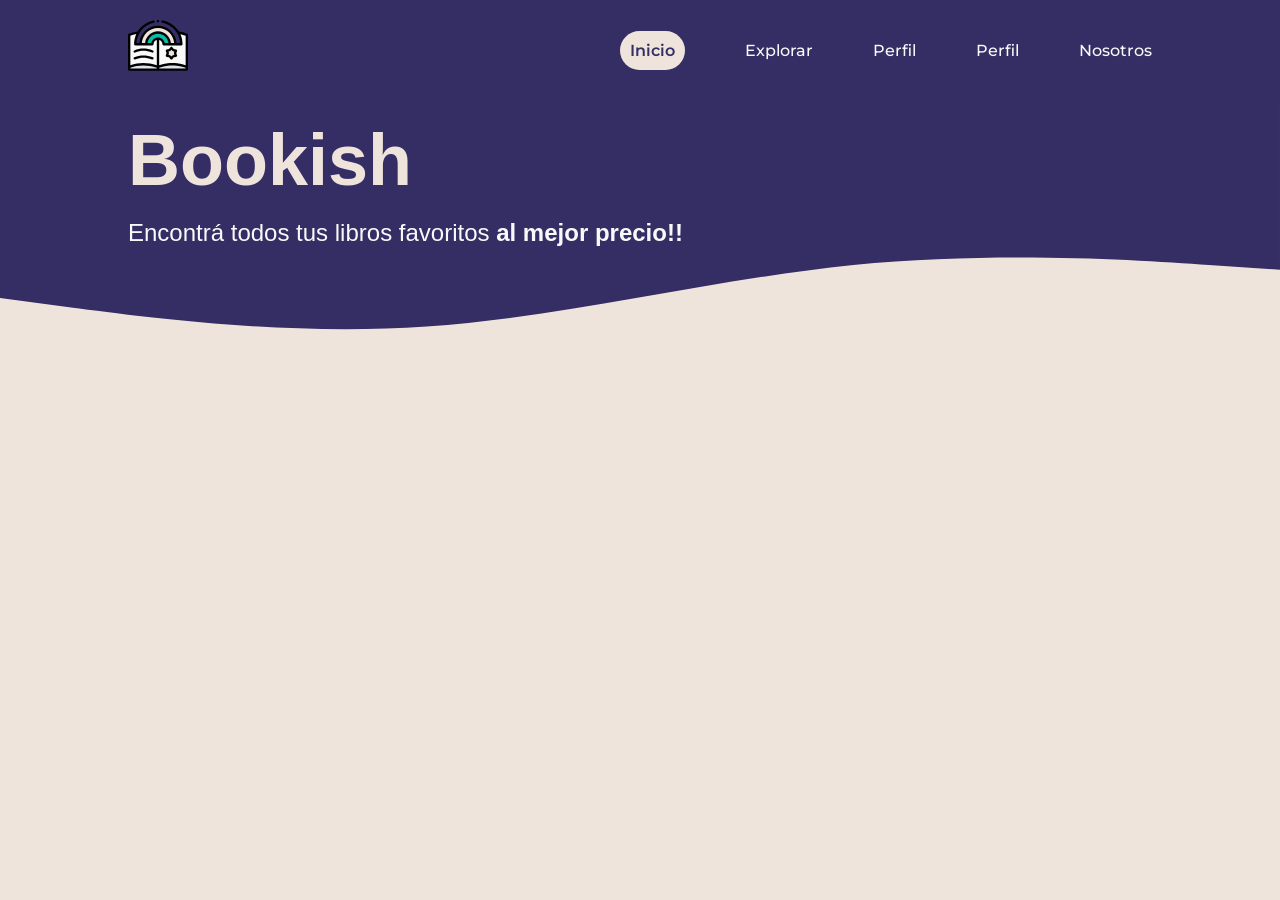
==== index.html @ f4014e3a "1ra pre-entrega del proyecto final" ====
<!DOCTYPE html>
<html lang="es">
    <head>
        <meta charset="UTF-8">
        <meta name="viewport" content="width=device-width, initial-scale=1.0">
        <title>Bookish</title>
        <link rel="icon" href="./favicon.svg" />
        <link rel="stylesheet" href="./styles/globals.css">
        <link rel="stylesheet" href="./styles/header.css">
        <link rel="stylesheet" href="./styles/main.css">
        <link rel="preconnect" href="https://fonts.gstatic.com">
        <link href="https://fonts.googleapis.com/css2?family=Montserrat:wght@500;600;700&display=swap" rel="stylesheet">
    </head>
    <body>
        <header>
            <img src="./favicon.svg" alt="logo" height="60px"/>
            <nav class="navWrapper">
                <ul>
                    <li class="navItem itemSelected">Inicio</li>
                    <li class="navItem">Explorar</li>
                    <li class="navItem">Perfil</li>
                    <li class="navItem">Perfil</li>
                    <li class="navItem">Nosotros</li>
                </ul>
            </nav>
        </header>
        <main>
            <section>
                <svg xmlns="http://www.w3.org/2000/svg" viewBox="0 0 1440 320"><path fill="var(--violeta-oscuro)" fill-opacity="1" d="M0,224L80,234.7C160,245,320,267,480,256C640,245,800,203,960,186.7C1120,171,1280,181,1360,186.7L1440,192L1440,0L1360,0C1280,0,1120,0,960,0C800,0,640,0,480,0C320,0,160,0,80,0L0,0Z"></path></svg>                
                <h1 class="mainTitle">Bookish</h1>
                <h2 class="mainSubtitle">Encontrá todos tus libros favoritos <strong>al mejor precio!!</strong></h2>
            </section>
            
        </main>
        <script src="./scripts/index.js"></script>
        <script src="./scripts/objeto.js"></script>
    </body>
</html>
---- styles/globals.css ----
:root{
    --blanco: #F9F9F9;
    --aguamarina: #05BDA8;
    --crema: #EFE4DC;
    --gris: #DEE0EA;
    --violeta-oscuro: #342E65;
    --negro: #000000;
}

html,
body {
  padding: 0;
  margin: 0;
  font-family: -apple-system, BlinkMacSystemFont, Segoe UI, Roboto, Oxygen,
    Ubuntu, Cantarell, Fira Sans, Droid Sans, Helvetica Neue, sans-serif;
  background-color: var(--crema);
  color: var(--blanco);
}

main{
  position: absolute;
  top: 69px;
  right: 0;
  width: 100vw;
}

@media only screen and (min-width: 1024px){
  main{
      top: 99px;
  }
}
---- styles/header.css ----
header{
    width: 88vw;
    height: 70px;
    background: var(--violeta-oscuro) 0% 0% no-repeat padding-box;
    position: fixed;
    z-index: 100;
    top: 0;
    padding: 0 6vw;
    display: flex;
    align-items: center;
    justify-content: space-between;
}

.navWrapper{
    display: -webkit-box;
    display: -ms-flexbox;
    display: flex;
    width: inherit;
    -webkit-box-pack: end;
        -ms-flex-pack: end;
            justify-content: flex-end;
    -webkit-box-align: center;
        -ms-flex-align: center;
            align-items: center;
    -webkit-column-gap: 60px;
       -moz-column-gap: 60px;
            column-gap: 60px;
}

.navWrapper > ul {
    display: contents;
    list-style: none;
    padding: 0;
}

.navItem{
    font-family: 'Montserrat';
    font-weight: 500;
}

.itemSelected{
    background-color: var(--crema);
    color: var(--violeta-oscuro);
    padding: 10px;
    border-radius: 50px;
    font-weight: 600;
}

@media only screen and (min-width: 1024px){
    header{
        height: 100px;
        width: 80vw;
        padding: 0 10vw;
    }
}
---- styles/main.css ----
.mainTitle{
    color: var(--crema);
    position: absolute;
    top: 20px;
    left: 8vw;
    font-size: 72px;
    font-weight: bold;
    margin: 0;
}

.mainSubtitle{
    top: 100px;
    position: absolute;
    left: 8vw;
    font-weight: 400;
}

@media only screen and (min-width: 1024px){
    .mainTitle, .mainSubtitle{
        left: 10vw;
    }
}
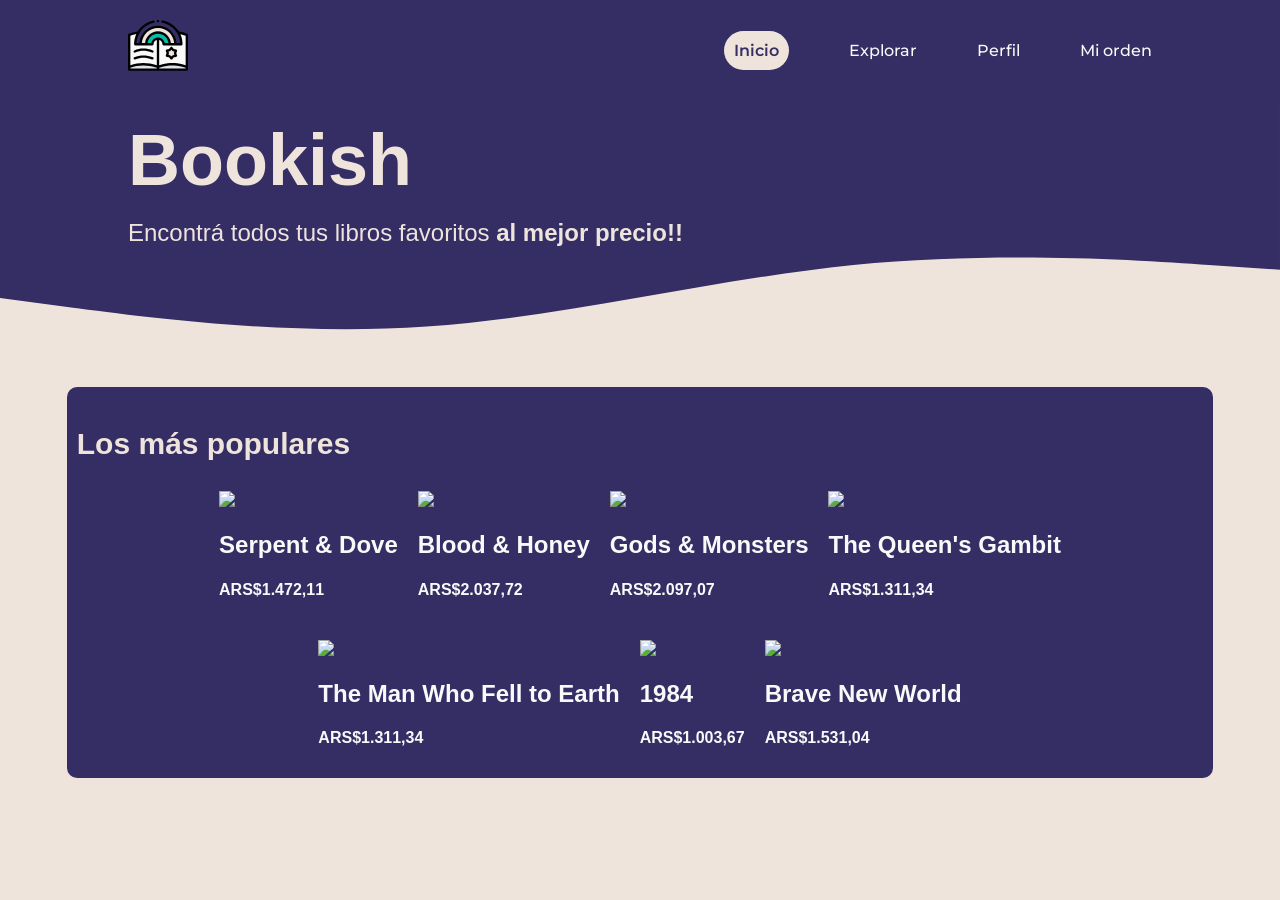
==== commit fe94c19e: "Desafio 4 - Interactuar con HTML" ====
--- a/index.html
+++ b/index.html
@@ -19,8 +19,7 @@
                     <li class="navItem itemSelected">Inicio</li>
                     <li class="navItem">Explorar</li>
                     <li class="navItem">Perfil</li>
-                    <li class="navItem">Perfil</li>
-                    <li class="navItem">Nosotros</li>
+                    <li class="navItem"><a href="./mi-orden.html">Mi orden</a></li>
                 </ul>
             </nav>
         </header>
@@ -30,9 +29,12 @@
                 <h1 class="mainTitle">Bookish</h1>
                 <h2 class="mainSubtitle">Encontrá todos tus libros favoritos <strong>al mejor precio!!</strong></h2>
             </section>
-            
+            <section class="sectionContainer">
+                <h3>Los más populares</h3>
+                <div id="popularContainer"></div>
+            </section>
         </main>
-        <script src="./scripts/index.js"></script>
-        <script src="./scripts/objeto.js"></script>
+        <script defer src="./scripts/app.js"></script>
+        <script defer src="./scripts/clsBook.js"></script>
     </body>
 </html>
--- a/styles/globals.css
+++ b/styles/globals.css
@@ -24,6 +24,10 @@
   width: 100vw;
 }
 
+a{
+  color: inherit;
+  text-decoration: none;
+}
 @media only screen and (min-width: 1024px){
   main{
       top: 99px;
--- a/styles/main.css
+++ b/styles/main.css
@@ -2,21 +2,53 @@
     color: var(--crema);
     position: absolute;
     top: 20px;
-    left: 8vw;
+    left: 6vw;
     font-size: 72px;
     font-weight: bold;
     margin: 0;
 }
 
 .mainSubtitle{
+    color: var(--crema);
     top: 100px;
     position: absolute;
     left: 8vw;
     font-weight: 400;
 }
 
+.sectionContainer{
+    width: 88vw;
+    margin: 0 auto;
+    padding: 10px;
+    background-color: var(--violeta-oscuro);
+    border-radius: 10px;
+}
+
+.sectionContainer > h3 {
+    color: var(--crema);
+    font-size: 30px;
+}
+
+#popularContainer{
+    display: -webkit-box;
+    display: -ms-flexbox;
+    display: flex;
+    -webkit-column-gap: 20px;
+       -moz-column-gap: 20px;
+            column-gap: 20px;
+    row-gap: 20px;
+    -ms-flex-wrap: wrap;
+        flex-wrap: wrap;
+    -webkit-box-pack: center;
+        -ms-flex-pack: center;
+            justify-content: center;
+}
+
 @media only screen and (min-width: 1024px){
     .mainTitle, .mainSubtitle{
         left: 10vw;
     }
+    .mostPopular{
+        width: 80vw;
+    }
 }
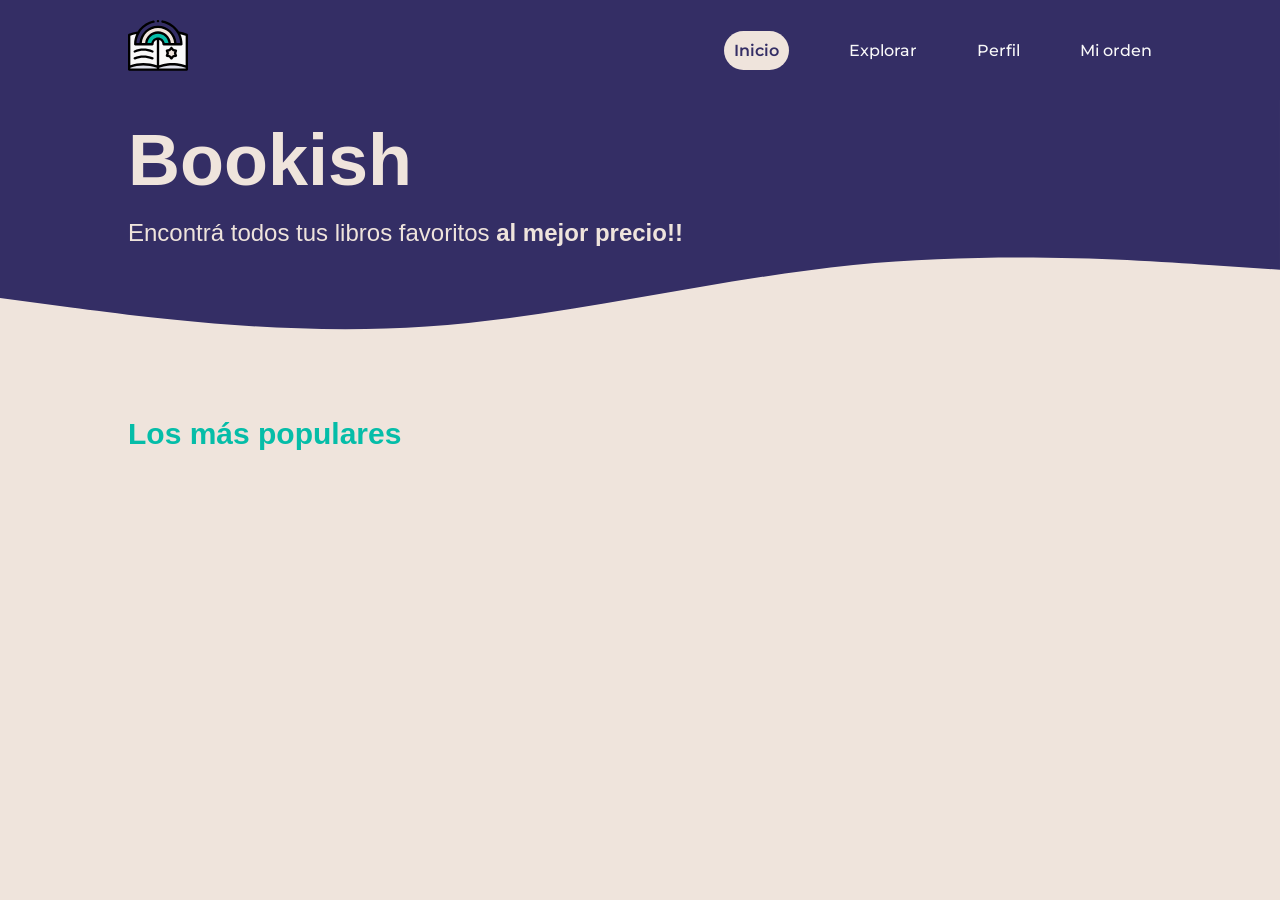
==== commit a3296a1c: "Desafio 4 - Interactuar con HTML" ====
--- a/index.html
+++ b/index.html
@@ -29,12 +29,11 @@
                 <h1 class="mainTitle">Bookish</h1>
                 <h2 class="mainSubtitle">Encontrá todos tus libros favoritos <strong>al mejor precio!!</strong></h2>
             </section>
-            <section class="sectionContainer">
+            <section class="mostPopular">
                 <h3>Los más populares</h3>
-                <div id="popularContainer"></div>
             </section>
         </main>
-        <script defer src="./scripts/app.js"></script>
-        <script defer src="./scripts/clsBook.js"></script>
+        <script src="./scripts/index.js"></script>
+        <script src="./scripts/objeto.js"></script>
     </body>
 </html>
--- a/styles/main.css
+++ b/styles/main.css
@@ -16,32 +16,13 @@
     font-weight: 400;
 }
 
-.sectionContainer{
+.mostPopular{
     width: 88vw;
     margin: 0 auto;
-    padding: 10px;
-    background-color: var(--violeta-oscuro);
-    border-radius: 10px;
 }
-
-.sectionContainer > h3 {
-    color: var(--crema);
+.mostPopular > h3 {
+    color: var(--aguamarina);
     font-size: 30px;
-}
-
-#popularContainer{
-    display: -webkit-box;
-    display: -ms-flexbox;
-    display: flex;
-    -webkit-column-gap: 20px;
-       -moz-column-gap: 20px;
-            column-gap: 20px;
-    row-gap: 20px;
-    -ms-flex-wrap: wrap;
-        flex-wrap: wrap;
-    -webkit-box-pack: center;
-        -ms-flex-pack: center;
-            justify-content: center;
 }
 
 @media only screen and (min-width: 1024px){
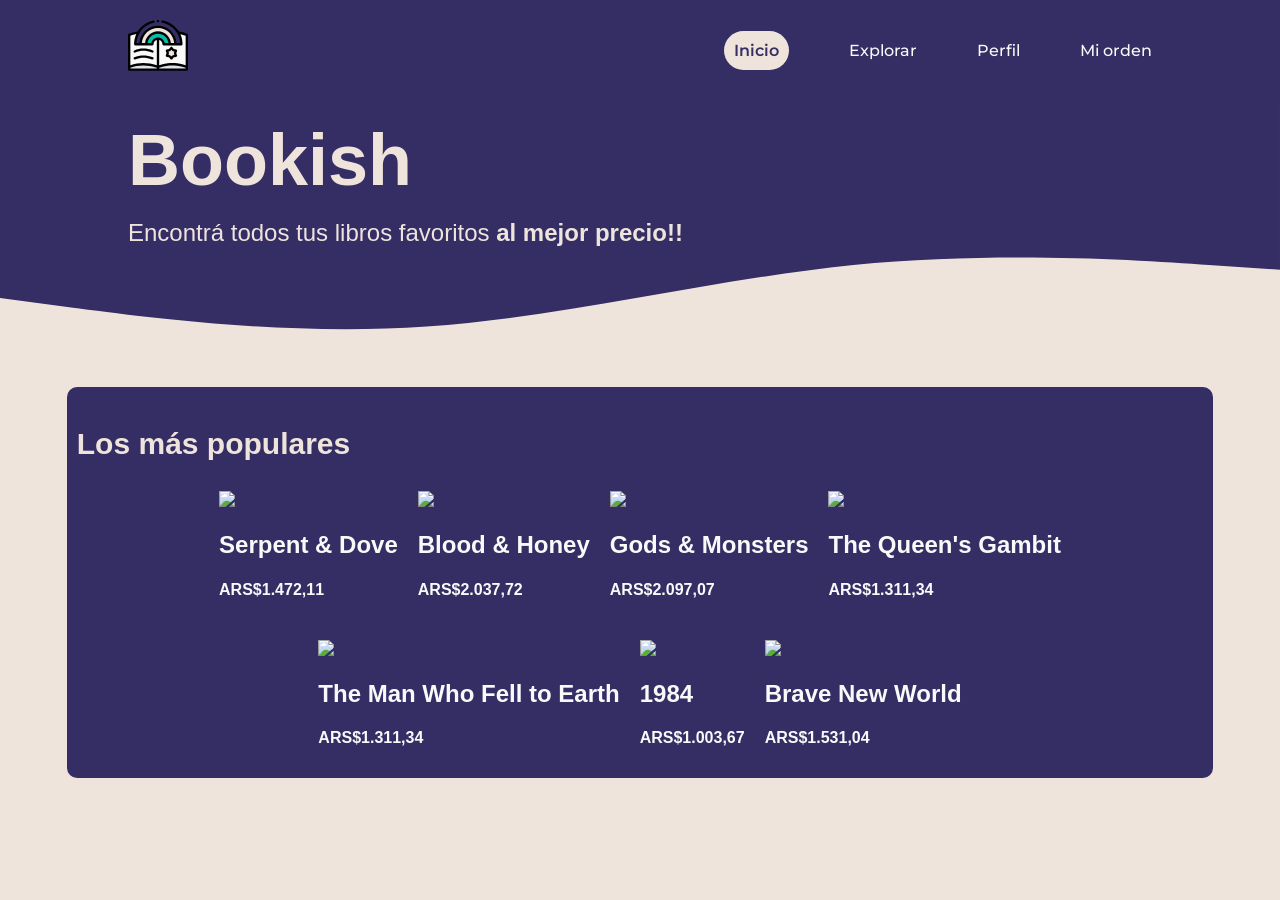
==== commit 483e8251: "Desafio 4 - Interactuar con HTML" ====
--- a/index.html
+++ b/index.html
@@ -29,11 +29,12 @@
                 <h1 class="mainTitle">Bookish</h1>
                 <h2 class="mainSubtitle">Encontrá todos tus libros favoritos <strong>al mejor precio!!</strong></h2>
             </section>
-            <section class="mostPopular">
+            <section class="sectionContainer">
                 <h3>Los más populares</h3>
+                <div id="popularContainer"></div>
             </section>
         </main>
-        <script src="./scripts/index.js"></script>
-        <script src="./scripts/objeto.js"></script>
+        <script defer src="./scripts/app.js"></script>
+        <script defer src="./scripts/clsBook.js"></script>
     </body>
 </html>
--- a/styles/main.css
+++ b/styles/main.css
@@ -16,13 +16,32 @@
     font-weight: 400;
 }
 
-.mostPopular{
+.sectionContainer{
     width: 88vw;
     margin: 0 auto;
+    padding: 10px;
+    background-color: var(--violeta-oscuro);
+    border-radius: 10px;
 }
-.mostPopular > h3 {
-    color: var(--aguamarina);
+
+.sectionContainer > h3 {
+    color: var(--crema);
     font-size: 30px;
+}
+
+#popularContainer{
+    display: -webkit-box;
+    display: -ms-flexbox;
+    display: flex;
+    -webkit-column-gap: 20px;
+       -moz-column-gap: 20px;
+            column-gap: 20px;
+    row-gap: 20px;
+    -ms-flex-wrap: wrap;
+        flex-wrap: wrap;
+    -webkit-box-pack: center;
+        -ms-flex-pack: center;
+            justify-content: center;
 }
 
 @media only screen and (min-width: 1024px){
